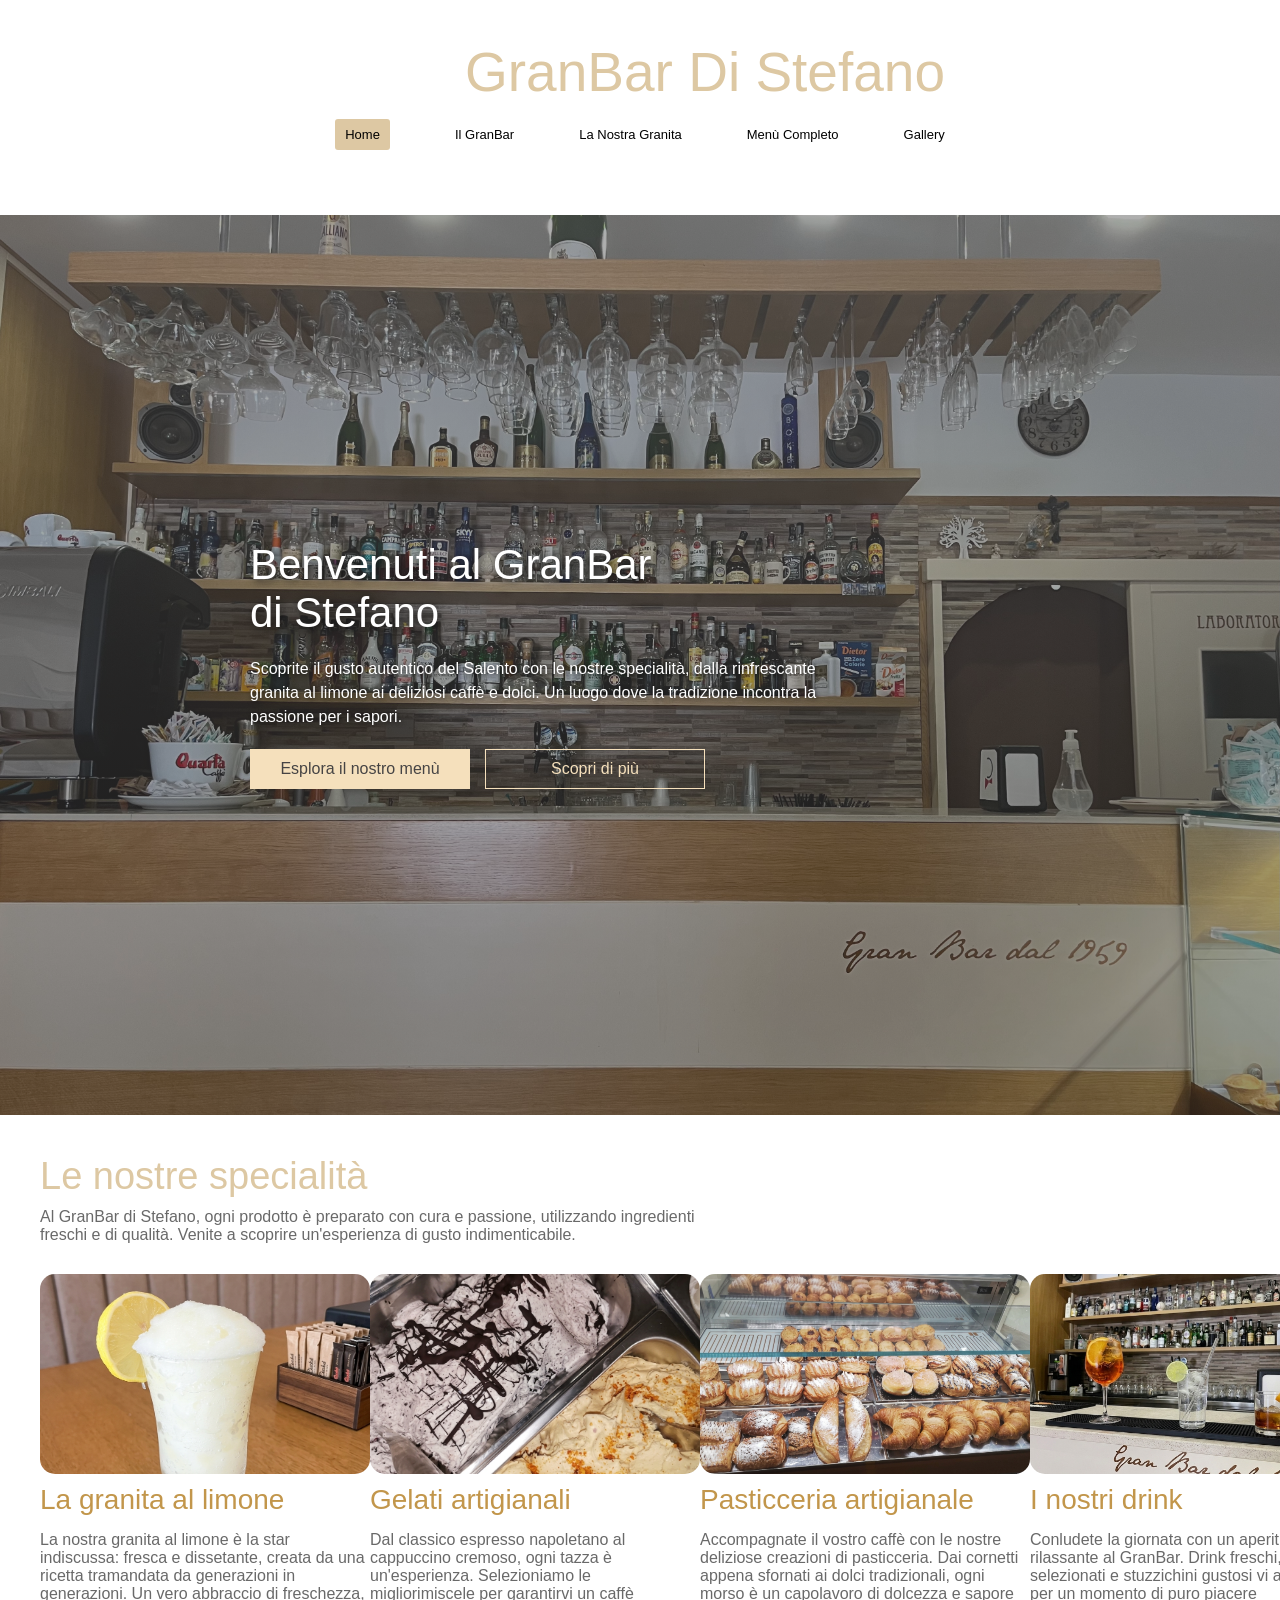
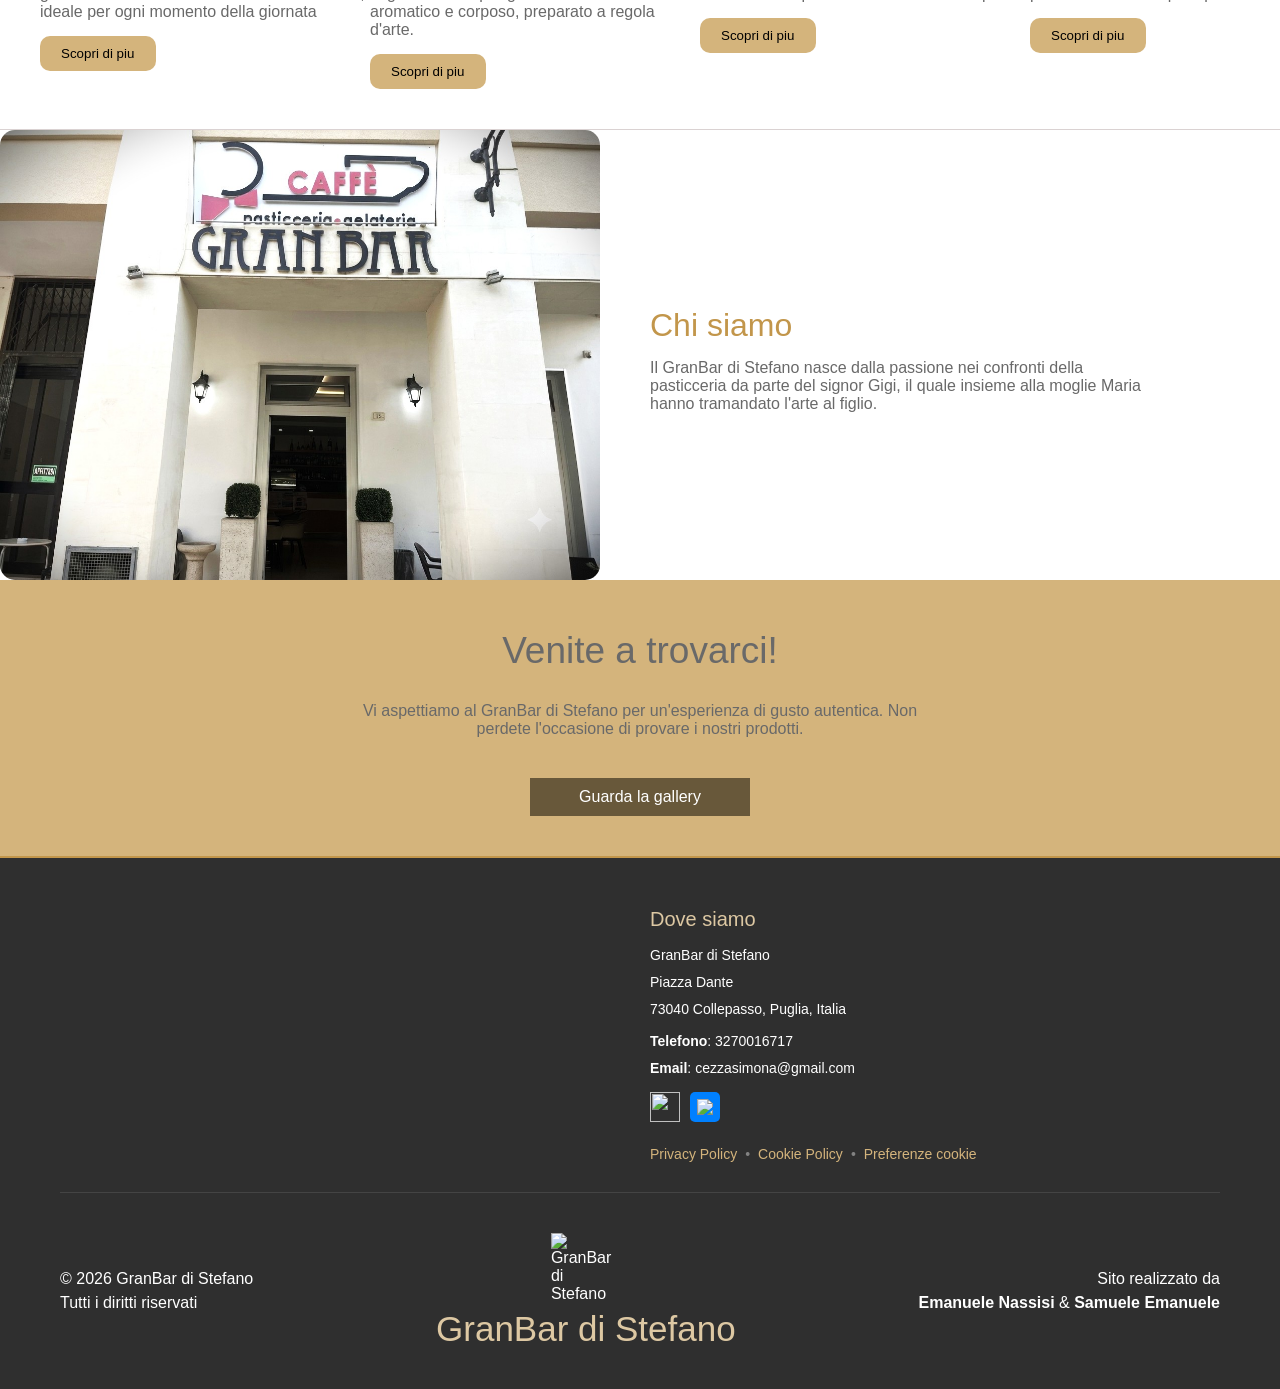
==== index.html @ b5c1f480 "Inserimento tag google console" ====
<!doctype html>
<html lang="it">
  <head>
    <script
      type="text/javascript"
      src="https://embeds.iubenda.com/widgets/157758db-593a-485d-8a2e-e35006a73e5b.js"
    ></script>
    <meta
      name="google-site-verification"
      content="AF4sfCuA5-1tu1lCKWzGmPvpDhndoNyYqZ5b3c_j6Ys"
    />
    <meta charset="UTF-8" />
    <meta name="viewport" content="width=device-width, initial-scale=1.0" />
    <link rel="stylesheet" href="style.css" />
    <style>
      .box {
        margin: 40px;
      }
      .product {
        display: flex;
        flex-direction: column;
        justify-content: center;
        width: 330px;
      }
      .chisiamo {
        display: flex;
        flex-direction: row;
        align-items: center;
        border: 1px solid rgb(218, 210, 210);
        border-right: none;
        border-bottom: none;
        border-left: none;
      }
      .product .img {
        width: 330px;
        height: 200px;
        overflow: hidden;
      }
      .product .img img {
        width: 100%;
        height: 100%;
        object-fit: cover;
        display: block;
      }

      /* OTTIMIZZATO: Rimossa la regola duplicata di .titleProduct */
      .titleProduct,
      .product .titleProduct {
        display: flex;
        margin-top: 10px;
        margin-bottom: 10px;
        color: #c2964b;
        font-size: 28px;
      }
      .descProduct {
        display: flex;
        margin-top: 5px;
        color: dimgrey;
      }
      #scopri,
      #scopriGelati,
      #scopriPasticceria,
      #scopriDrink {
        display: flex;
        padding: 10px;
        margin-top: 15px;
        justify-content: center;
        width: 35%;
        background-color: #d4b47c;
        border: none;
        border-radius: 10px;
        cursor: pointer;
        color: black;
        text-decoration: none;
        transition:
          background-color 0.2s ease,
          transform 0.2s ease; /* Fluidità per l'hover */
      }
      .come {
        display: flex;
        background-color: #d4b47c;
        align-items: center;
        justify-content: center;
        margin: 0;
        padding: 40px;
        width: 100%;
        gap: 40px;
        flex-direction: column;
        box-sizing: border-box;
      }
      .contact {
        display: flex;
        flex-direction: row;
        justify-content: space-around;
        align-items: center;
        padding: 50px;
      }
      input,
      textarea {
        width: 500px;
        max-width: 100%;
        box-sizing: border-box;
        border: 1px solid rgb(175, 172, 172);
        margin-top: 10px;
        margin-bottom: 15px;
        padding: 5px;
      }
      input {
        height: 35px;
      }
      textarea {
        height: 90px;
      }
      .social {
        display: flex;
        width: 30px;
        height: 30px;
        align-items: center;
        justify-content: center;
        cursor: pointer;
      }
      .social img {
        background-size: contain;
        overflow: hidden;
      }
      #scopri:hover,
      #scopriGelati:hover,
      #scopriPasticceria:hover,
      #scopriDrink:hover {
        background-color: #e5b45f;
        transform: scale(1.02);
      }
      @media (max-width: 768px) {
        /* AGGIORNATO: Convertito il vecchio #intro nelle nuove classi */
        .intro-title {
          font-size: 32px; /* Ridotto leggermente rispetto ai 42px desktop per farlo stare su mobile */
          text-align: center;
        }

        .intro-desc {
          font-size: 15px;
          text-align: center;
        }

        .box {
          margin: 20px;
        }

        .start {
          flex-direction: column;
          gap: 15px;
          padding: 15px;
        }

        .chisiamo {
          width: 100%;
          flex-direction: column;
          align-items: stretch;
          overflow: hidden;
        }

        .chisiamo > img {
          width: 100%;
          height: auto;
          display: block;
        }

        .chisiamo > div {
          width: 100%;
          margin: 0 !important;
          padding: 25px 20px;
          box-sizing: border-box;
          min-width: 0;
        }

        .chiSiamoText {
          width: 100% !important;
        }

        .chiSiamoText .descProduct {
          width: 100%;
          display: block;
          overflow-wrap: break-word;
        }

        .come {
          width: 100%;
          padding: 30px 20px;
          box-sizing: border-box;
          overflow: hidden;
          text-align: center; /* Unificato il text-align che avevi duplicato in fondo */
        }

        .come section {
          width: 100%;
          box-sizing: border-box;
        }

        .come .titleProduct {
          width: 100%;
          display: block;
          font-size: 30px !important;
          text-align: center;
        }

        .comeText {
          width: 100% !important;
          max-width: 100%;
          box-sizing: border-box;
        }

        .comeText .descProduct {
          display: block;
          width: 100%;
          text-align: center;
          overflow-wrap: break-word;
        }

        /* OTTIMIZZATO: Unificato con la gestione intro del primo blocco */
        .intro {
          padding: 80px 20px;
          align-items: center;
          text-align: center;
        }

        .intro span br,
        .come br {
          display: none;
        }

        .box > div {
          flex-direction: column !important;
          align-items: center !important;
          gap: 30px;
        }

        .product {
          width: 100%;
          max-width: 350px;
        }

        .product .img {
          width: 100%;
        }

        #scopri,
        #scopriGelati,
        #scopriPasticceria,
        #scopriDrink {
          width: 100%;
        }

        img[src="barfuori.jpg"] {
          width: 100%;
          height: auto;
        }

        .contact {
          flex-direction: column;
          gap: 40px;
          padding: 20px;
        }

        input,
        textarea {
          width: 100%;
          box-sizing: border-box;
        }

        iframe {
          width: 100%;
          height: 250px;
        }
      }
    </style>
    <title>Home</title>
  </head>
  <body>
    <div class="start">
      <div class="row">
        <img src="logo.png" alt="" width="100" />
        <span class="title">GranBar Di Stefano</span>
      </div>
      <nav>
        <a href="index.html" id="select">Home</a>
        <a href="bar.html">Il GranBar</a>
        <a href="granita.html">La Nostra Granita</a>
        <a href="menu.html">Menù Completo</a>
        <a href="gallery.html">Gallery</a>
      </nav>
    </div>
    <div class="background">
      <div class="intro">
        <h1 class="intro-title">Benvenuti al GranBar <br />di Stefano</h1>
        <div class="introText">
          <p class="intro-desc">
            Scoprite il gusto autentico del Salento con le nostre specialità,
            dalla rinfrescante granita al limone ai deliziosi caffè e dolci. Un
            luogo dove la tradizione incontra la passione per i sapori.
          </p>
        </div>
        <div class="intro-buttons">
          <button id="button1">Esplora il nostro menù</button>
          <button id="button2">Scopri di più</button>
        </div>
      </div>
    </div>

    <div class="box">
      <span class="titleSez"> Le nostre specialità </span>
      <div
        class="specialitaText"
        style="width: 700px; max-width: 100%; margin-top: 10px; color: dimgrey"
      >
        <span>
          Al GranBar di Stefano, ogni prodotto è preparato con cura e passione,
          utilizzando ingredienti freschi e di qualità. Venite a scoprire
          un'esperienza di gusto indimenticabile.
        </span>
      </div>
      <div
        style="
          display: flex;
          flex-direction: row;
          align-items: start;
          justify-content: space-between;
          margin-top: 30px;
        "
      >
        <div class="product" id="1">
          <div class="img">
            <img src="granita.jpeg" style="background-size: contain" />
          </div>
          <span class="titleProduct"> La granita al limone </span>
          <span class="descProduct"
            >La nostra granita al limone è la star indiscussa: fresca e
            dissetante, creata da una ricetta tramandata da generazioni in
            generazioni. Un vero abbraccio di freschezza, ideale per ogni
            momento della giornata</span
          >
          <button id="scopri">Scopri di piu</button>
        </div>
        <div class="product" id="2">
          <div class="img">
            <img src="gelati.jpg" />
          </div>
          <span class="titleProduct"> Gelati artigianali</span>
          <span class="descProduct"
            >Dal classico espresso napoletano al cappuccino cremoso, ogni tazza
            è un'esperienza. Selezioniamo le migliorimiscele per garantirvi un
            caffè aromatico e corposo, preparato a regola d'arte.</span
          >
          <button id="scopriGelati">Scopri di piu</button>
        </div>
        <div class="product" id="3">
          <div class="img">
            <img src="pasticceria.jpg" />
          </div>
          <span class="titleProduct">Pasticceria artigianale </span>
          <span class="descProduct"
            >Accompagnate il vostro caffè con le nostre deliziose creazioni di
            pasticceria. Dai cornetti appena sfornati ai dolci tradizionali,
            ogni morso è un capolavoro di dolcezza e sapore</span
          >
          <button id="scopriPasticceria">Scopri di piu</button>
        </div>
        <div class="product" id="4">
          <div class="img">
            <img src="drink.png" />
          </div>
          <span class="titleProduct"> I nostri drink</span>
          <span class="descProduct"
            >Conludete la giornata con un aperitivo rilassante al GranBar. Drink
            freschi, vini selezionati e stuzzichini gustosi vi aspettano per un
            momento di puro piacere</span
          >
          <button id="scopriDrink">Scopri di piu</button>
        </div>
      </div>
    </div>
    <div class="chisiamo">
      <img src="barfuori.jpg" width="600px" />
      <div
        style="
          display: flex;
          flex-direction: column;
          justify-content: start;
          margin: 50px;
        "
      >
        <span class="titleProduct" style="font-size: 32px">Chi siamo</span>
        <div class="chiSiamoText" style="width: 500px; max-width: 100%">
          <span class="descProduct">
            Il GranBar di Stefano nasce dalla passione nei confronti della
            pasticceria da parte del signor Gigi, il quale insieme alla moglie
            Maria hanno tramandato l'arte al figlio.
          </span>
        </div>
      </div>
    </div>
    <div class="come">
      <section
        style="
          display: flex;
          flex-direction: column;
          gap: 15px;
          align-items: center;
        "
      >
        <span class="titleProduct" style="font-size: 37px; color: dimgray"
          >Venite a trovarci!</span
        >
        <div
          class="comeText"
          style="width: 600px; max-width: 100%; text-align: center"
        >
          <span class="descProduct">
            Vi aspettiamo al GranBar di Stefano per un'esperienza di gusto
            autentica. Non perdete l'occasione di provare i nostri prodotti.
          </span>
        </div>
      </section>
      <button id="button3">Guarda la gallery</button>
    </div>
    <footer class="end" id="contattaci">
      <!-- PARTE SUPERIORE: Mappa e Contatti -->
      <div class="footer-top-row">
        <!-- Blocco Mappa -->
        <div class="footer-map">
          <iframe
            src="https://www.google.com/maps/embed?pb=!1m18!1m12!1m3!1d1526.5533006941362!2d18.1631925880849!3d40.07303418883077!2m3!1f0!2f0!3f0!3m2!1i1024!2i768!4f13.1!3m3!1m2!1s0x13441be1d64d2b7d%3A0x836a3ec8b418821c!2sGran%20Bar!5e0!3m2!1sit!2sit!4v1783519483268!5m2!1sit!2sit"
            width="100%"
            height="250"
            style="border: 0; border-radius: 8px"
            allowfullscreen=""
            loading="lazy"
            referrerpolicy="strict-origin-when-cross-origin"
          ></iframe>
        </div>

        <!-- Blocco Informazioni e Social -->
        <div class="footer-right-info">
          <span
            class="titleProduct"
            style="
              font-size: 20px;
              color: #ddc8a3;
              margin-bottom: 5px;
              display: block;
            "
            >Dove siamo</span
          >
          <span class="descProduct" style="font-size: 14px; display: block"
            >GranBar di Stefano</span
          >
          <span class="descProduct" style="font-size: 14px; display: block"
            >Piazza Dante</span
          >
          <span
            class="descProduct"
            style="font-size: 14px; display: block; margin-bottom: 5px"
            >73040 Collepasso, Puglia, Italia</span
          >
          <span class="descProduct" style="font-size: 14px; display: block"
            ><b>Telefono</b>:
            <a href="tel:3270016717" style="color: white; text-decoration: none"
              >3270016717</a
            ></span
          >
          <span
            class="descProduct"
            style="font-size: 14px; display: block; margin-bottom: 10px"
            ><b>Email</b>:
            <a
              href="mailto:cezzasimona@gmail.com"
              style="color: white; text-decoration: none"
              >cezzasimona@gmail.com</a
            ></span
          >

          <!-- Icone Social -->
          <div
            style="
              display: flex;
              flex-direction: row;
              gap: 10px;
              justify-content: flex-start;
            "
            class="social-container"
          >
            <div class="social" id="ig">
              <img
                src="instagram.svg"
                style="border-radius: 0; width: 30px; height: 30px"
              />
            </div>
            <div
              class="social"
              id="facebook"
              style="
                background-color: #0080ff;
                border-radius: 5px;
                display: flex;
                align-items: center;
                justify-content: center;
                width: 30px;
                height: 30px;
              "
            >
              <img
                src="facebook.png"
                style="border-radius: 0; max-width: 100%; max-height: 100%"
              />
            </div>
          </div>
          <div class="footer-links">
            <a
              style="text-decoration: none"
              href="https://www.iubenda.com/privacy-policy/46641203"
              class="iubenda-white iubenda-noiframe iubenda-embed"
              title="Privacy Policy"
            >
              Privacy Policy
            </a>

            <span class="separator">•</span>

            <a
              style="text-decoration: none"
              href="https://www.iubenda.com/privacy-policy/46641203/cookie-policy"
              class="iubenda-white iubenda-noiframe iubenda-embed"
              title="Cookie Policy"
            >
              Cookie Policy
            </a>

            <span class="separator">•</span>

            <button class="iubenda-cs-preferences-link">
              Preferenze cookie
            </button>
          </div>
        </div>
      </div>

      <!-- PARTE INFERIORE: Copyright, Logo e Creatori come prima -->
      <div class="footer-bottom-row">
        <div class="footer-left">
          <span>© 2026 GranBar di Stefano</span>
          <span>Tutti i diritti riservati</span>
        </div>

        <div class="footer-center">
          <img src="logo.png" alt="GranBar di Stefano" class="footer-logo" />
          <span class="footer-title">GranBar di Stefano</span>
        </div>

        <div class="footer-right">
          <span>Sito realizzato da</span>
          <span><b>Emanuele Nassisi</b> & <b>Samuele Emanuele</b></span>
        </div>
      </div>
    </footer>
  </body>
  <script>
    const scopri = document
      .getElementById("scopri")
      .addEventListener("click", () => {
        window.location.href = "granita.html";
      });
    const gelati = document
      .getElementById("scopriGelati")
      .addEventListener("click", () => {
        window.location.href = "menu.html#gelati";
      });
    const pasticceria = document
      .getElementById("scopriPasticceria")
      .addEventListener("click", () => {
        window.location.href = "menu.html#pasticceria";
      });
    const drink = document
      .getElementById("scopriDrink")
      .addEventListener("click", () => {
        window.location.href = "menu.html#drink";
      });
    const button1 = document
      .getElementById("button1")
      .addEventListener("click", function () {
        window.location.href = "menu.html";
      });
    const button2 = document
      .getElementById("button2")
      .addEventListener("click", function () {
        window.location.href = "bar.html";
      });
    const button3 = document
      .getElementById("button3")
      .addEventListener("click", function () {
        window.location.href = "gallery.html";
      });
    const facebook = document
      .getElementById("facebook")
      .addEventListener("click", function () {
        window.location.href = "https://www.facebook.com/granbardal1959";
      });
    const instagram = document
      .getElementById("ig")
      .addEventListener("click", function () {
        window.location.href = "https://www.instagram.com/granbardal1959/";
      });
  </script>
</html>
---- style.css ----
* {
  box-sizing: border-box;
  margin: 0;
  padding: 0;
  font-family: Verdana, Geneva, Tahoma, sans-serif;
  scroll-behavior: smooth;
}
body {
  padding-top: 40px;
}
.row {
  display: flex;
  flex-direction: row;
  justify-content: center;
  align-items: center;
  gap: 30px;
}
.title {
  font-size: 55px;
  color: #ddc8a3;
}

.intro {
  display: flex;
  padding-left: 250px;
  width: 100%;
  max-width: 950px;
  flex-direction: column;
  gap: 20px;
  color: #ffffff;
  box-sizing: border-box;
}

.intro-title {
  font-size: 42px;
  font-weight: 500;
  margin: 0;
  text-shadow: 2px 2px 8px rgba(0, 0, 0, 0.7);
}

.introText {
  width: 600px;
  max-width: 90%;
}

.intro-desc {
  font-size: 16px;
  margin: 0;
  line-height: 1.5;
  text-shadow: 1px 1px 5px rgba(0, 0, 0, 0.7);
}

.intro-buttons {
  display: flex;
  gap: 15px;
}

.background {
  margin-top: 50px;
  background-image:
    linear-gradient(rgba(97, 96, 96, 0.5), rgba(50, 49, 49, 0.5)),
    url("bar.jpg");
  background-size: cover;
  background-position: center center;
  background-repeat: no-repeat;
  height: 100vh;
  width: 100vw;
  max-width: 100%;
  display: flex;
  align-items: center;
}
img {
  border-radius: 15px;
}

.start {
  display: flex;
  justify-content: center;
  align-items: center;
  flex-direction: column;
}

nav {
  display: flex;
  align-items: center;
  gap: 65px;
  position: sticky;
  top: 0;
  z-index: 1000;
  background-color: white;
  padding: 15px 0;
}

nav a {
  font-size: 13px;
  color: black;
  text-decoration: none;
}

@media (max-width: 768px) {
  nav {
    display: flex;
    flex-direction: column;
    align-items: start;
    gap: 10px;
  }

  nav a::before {
    content: "•";
    margin-right: 8px;
    color: #c2964b;
  }
}

#select {
  background-color: #ddc8a3;
  padding-right: 10px;
  padding-left: 10px;
  padding-top: 8px;
  padding-bottom: 8px;
  border-radius: 3px;
}

#button1 {
  display: flex;
  justify-content: center;
  align-items: center;
  font-size: 16px;
  color: rgb(70, 68, 68);
  padding: 10px;
  border: none;
  background-color: #f5e0bc;
  cursor: pointer;
}

#button1:hover {
  background-color: #ecc98d;
}

#button2 {
  display: flex;
  justify-content: center;
  align-items: center;
  font-size: 16px;
  color: #f5e0bc;
  padding: 10px;
  border: 1px solid #f5e0bc;
  background-color: transparent;
  cursor: pointer;

  background-image: linear-gradient(to left, transparent 50%, #ecc98d 50%);
  background-size: 200% 100%;
  background-position: right bottom;

  transition:
    background-position 0.4s ease-out,
    color 0.3s ease-out;
}

#button2:hover {
  background-position: left bottom;
  color: #ffffff;
  transform: scale(1.02);
  border: none;
}

#button3 {
  display: flex;
  justify-content: center;
  align-items: center;
  font-size: 16px;
  color: white;
  padding: 10px;
  background-color: #68583a;
  border: none;
  cursor: pointer;
  transition: transform 0.3s ease;
}

#button3:hover {
  background-color: #56472c;
  transform: scale(1.02);
}

.button4 {
  display: flex;
  justify-content: center;
  align-items: center;
  font-size: 12px;
  color: black;
  padding: 8px;
  background-color: #c2964b;
  border: none;
  width: 55%;
  cursor: pointer;
}
.titleSez {
  display: flex;
  margin-top: 40px;
  color: #ddc8a3;
  font-size: 38px;
}

#button1,
#button2,
#button3 {
  width: 220px;
}

.end {
  background-color: #2f2f2f;
  color: white;
  display: flex;
  flex-direction: column; /* Dispone la riga info e la riga crediti una sotto l'altra */
  padding: 40px 60px;
  box-sizing: border-box;
  border-top: 2px solid #c2964b;
  gap: 40px;
}

/* Riga Superiore: Mappa e Info affiancate */
.footer-top-row {
  display: flex;
  justify-content: space-between;
  align-items: flex-start;
  gap: 40px;
  width: 100%;
  padding-bottom: 30px;
  border-bottom: 1px solid #444444; /* Linea sottile di separazione interna */
}

.footer-map {
  flex: 1;
  max-width: 550px; /* Riprende la larghezza massima originale che avevi impostato */
  width: 100%;
}

.footer-right-info {
  display: flex;
  flex-direction: column;
  gap: 6px;
  flex: 1;
}

/* Riga Inferiore: Il tuo stile originale */
.footer-bottom-row {
  display: flex;
  justify-content: space-between;
  align-items: center;
  width: 100%;
}

.footer-left,
.footer-center,
.footer-right {
  display: flex;
  flex-direction: column;
  gap: 6px;
}

.footer-center {
  align-items: center;
}

.footer-right {
  text-align: right;
}

.footer-logo {
  width: 70px;
  height: auto;
  border-radius: 0; /* Evita il border-radius generico di 15px sui loghi */
}

.footer-title {
  font-size: 35px;
  color: #ddc8a3;
}

.product .descProduct {
  color: dimgrey;
}

.chisiamo .descProduct {
  color: dimgrey;
}

.come .descProduct {
  color: dimgrey;
}

.end .descProduct {
  color: #ffffff;
}

.footer-links {
  display: flex;
  align-items: center;
  flex-wrap: wrap;
  gap: 8px;
  margin-top: 18px;
  font-size: 14px;
}

.footer-links a,
.footer-links button {
  color: #d4b47c;
  text-decoration: none;
  background: none;
  border: none;
  padding: 0;
  font: inherit;
  cursor: pointer;
  transition: color 0.2s ease;
}

.footer-links a:hover,
.footer-links button:hover {
  color: #ffffff;
}

.separator {
  color: rgba(255, 255, 255, 0.4);
}

.recensioni {
  background: #fafafa;
  padding: 90px 40px;
  text-align: center;
}

.reviews-container {
  display: flex;
  justify-content: center;
  gap: 30px;
  flex-wrap: wrap;
  margin: 50px 0;
}

.review {
  display: flex;
  flex-direction: column;
  justify-content: space-between;
  background: white;
  border-radius: 15px;
  padding: 30px;
  width: 400px;
  box-shadow: 0 10px 30px rgba(0, 0, 0, 0.08);
  transition: 0.25s;
}

.review:hover {
  transform: translateY(-6px);
}

.stars {
  color: #d4a017;
  font-size: 22px;
  margin-bottom: 15px;
}

.review p {
  color: #555;
  line-height: 1.7;
  margin-bottom: 20px;
}

.author {
  font-weight: bold;
  color: #333;
}

#googleReviews {
  padding: 15px 35px;
  border: none;
  border-radius: 40px;
  background: #b8860b;
  color: white;
  font-size: 16px;
}

#googleReviews:hover {
  background: #9d7208;
}
@media (max-width: 768px) {
  body {
    padding-top: 20px;
    overflow-x: hidden;
  }

  .end {
    padding: 30px 20px;
    gap: 30px;
  }

  .footer-links {
    justify-content: center;
    gap: 7px;
    font-size: 13px;
  }

  /* Incolonna la mappa e le info */
  .footer-top-row {
    flex-direction: column;
    align-items: center;
    text-align: center;
    gap: 25px;
    padding-bottom: 25px;
  }

  /* Incolonna i crediti */
  .footer-bottom-row {
    flex-direction: column;
    gap: 30px;
    text-align: center;
  }

  .footer-left,
  .footer-center,
  .footer-right,
  .footer-right-info {
    align-items: center;
    text-align: center;
    width: 100%;
  }

  .footer-right-info .social-container {
    justify-content: center !important;
  }

  .title {
    font-size: 34px;
    text-align: center;
  }

  .row {
    flex-direction: column;
    gap: 10px;
  }

  .start {
    padding: 15px;
  }

  nav {
    flex-direction: column;
    gap: 15px;
    padding: 20px 0;
  }

  nav a {
    font-size: 16px;
  }

  .background {
    width: 100%;
    min-height: 100svh;
    height: auto;

    background-size: cover;
    background-position: center;
    background-repeat: no-repeat;

    display: flex;
    align-items: center;
    justify-content: center;
  }

  .intro {
    width: 100%;
    min-width: 0;
    padding: 70px 20px;
    box-sizing: border-box;

    align-items: center;
    text-align: center;
  }

  .intro-title {
    width: 100%;
    max-width: 100%;
    font-size: 32px;
    line-height: 1.2;
    overflow-wrap: break-word;
  }

  .introText {
    width: 100%;
    max-width: 500px;
  }

  .intro-desc {
    width: 100%;
    font-size: 15px;
    line-height: 1.5;
    text-align: center;
  }

  .intro-buttons {
    width: 100%;
    flex-direction: column;
    align-items: center;
  }
  .titleSez {
    justify-content: center;
    text-align: center;
    font-size: 30px;
  }

  #button1,
  #button2,
  #button3 {
    width: 220px;
    max-width: 90%;
  }

  .button4 {
    width: 100%;
  }
}
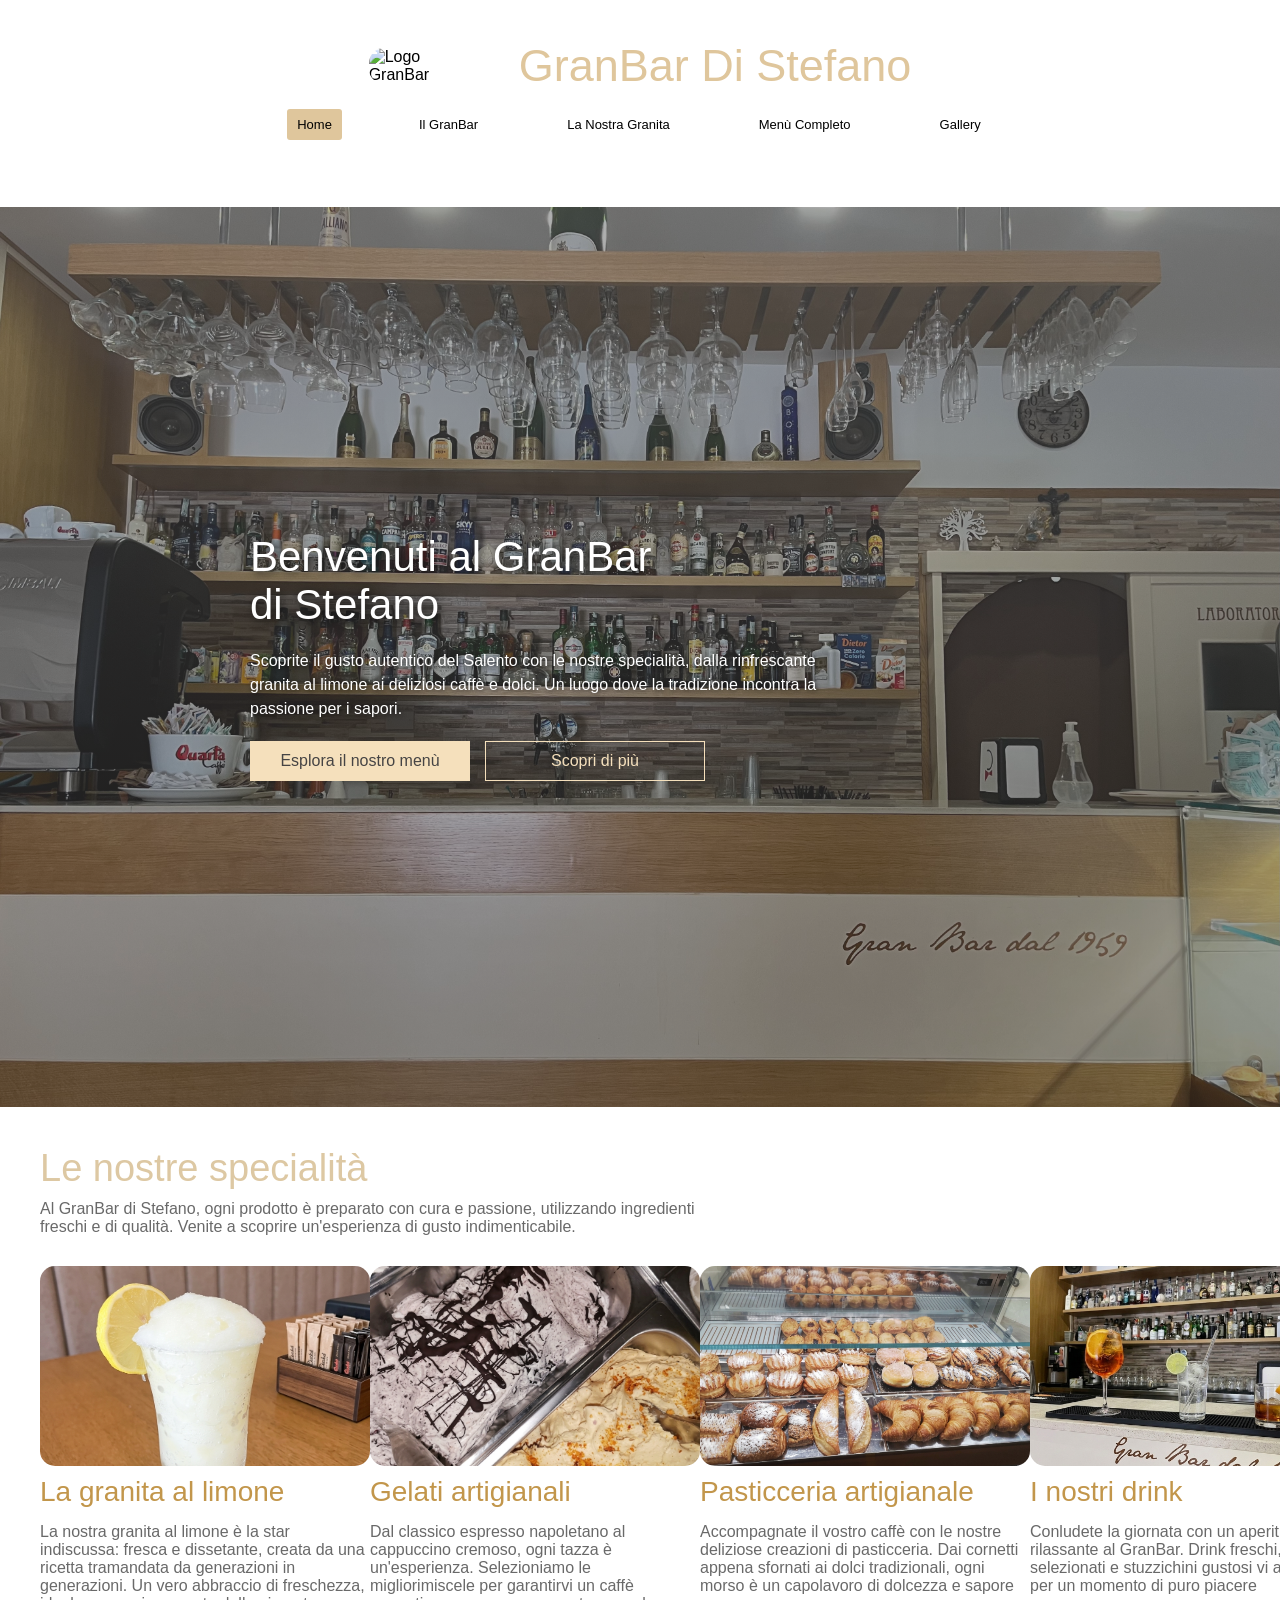
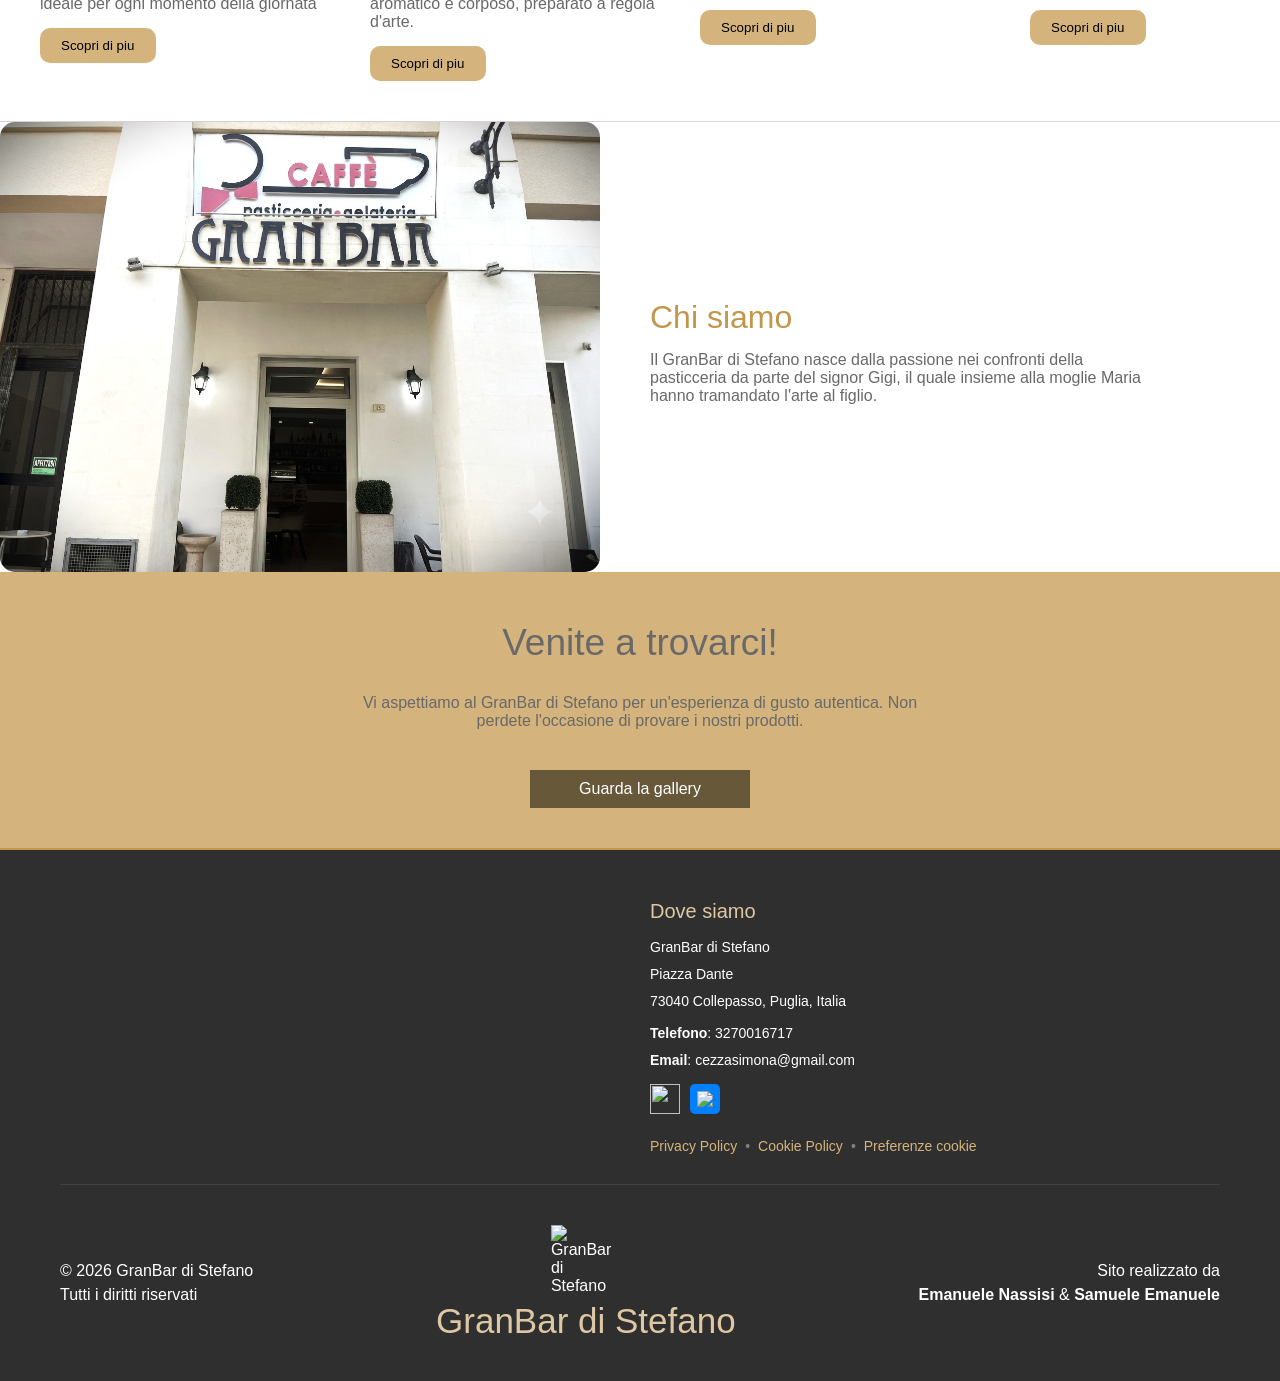
==== commit 8b6cf392: "menu" ====
--- a/index.html
+++ b/index.html
@@ -1,17 +1,124 @@
 <!doctype html>
 <html lang="it">
   <head>
+    <meta charset="UTF-8" />
+
+    <meta name="viewport" content="width=device-width, initial-scale=1.0" />
+
+    <title>GranBar di Stefano | Home</title>
+
+    <meta
+      name="description"
+      content="GranBar di Stefano: colazioni, caffè, granite, dolci e prodotti preparati con cura. Scopri il nostro locale, i prodotti e come contattarci."
+    />
+
+    <!-- URL principale del sito -->
+    <link rel="canonical" href="https://granbardistefano.it/" />
+
+    <!-- Favicon -->
+    <link rel="icon" type="image/png" href="favicon.png" />
+
+    <!-- Anteprima social e WhatsApp -->
+    <meta property="og:title" content="GranBar di Stefano" />
+
+    <meta
+      property="og:description"
+      content="Colazioni, caffè, granite e dolci al GranBar di Stefano."
+    />
+
+    <meta
+      property="og:image"
+      content="https://granbardistefano.it/preview.png"
+    />
+
+    <meta property="og:image:alt" content="GranBar di Stefano" />
+
+    <meta property="og:url" content="https://granbardistefano.it/" />
+
+    <meta property="og:type" content="website" />
+
+    <meta property="og:locale" content="it_IT" />
+
+    <meta property="og:site_name" content="GranBar di Stefano" />
+
+    <!-- Anteprima Twitter/X -->
+    <meta name="twitter:card" content="summary_large_image" />
+
+    <meta name="twitter:title" content="GranBar di Stefano" />
+
+    <meta
+      name="twitter:description"
+      content="Colazioni, caffè, granite e dolci al GranBar di Stefano."
+    />
+
+    <meta
+      name="twitter:image"
+      content="https://granbardistefano.it/preview.jpg"
+    />
+
+    <!-- Foglio CSS -->
+    <link rel="stylesheet" href="style.css" />
+
+    <!-- Iubenda -->
     <script
       type="text/javascript"
       src="https://embeds.iubenda.com/widgets/157758db-593a-485d-8a2e-e35006a73e5b.js"
     ></script>
-    <meta
-      name="google-site-verification"
-      content="AF4sfCuA5-1tu1lCKWzGmPvpDhndoNyYqZ5b3c_j6Ys"
-    />
-    <meta charset="UTF-8" />
-    <meta name="viewport" content="width=device-width, initial-scale=1.0" />
-    <link rel="stylesheet" href="style.css" />
+
+    <!-- Google Analytics -->
+    <script
+      async
+      src="https://www.googletagmanager.com/gtag/js?id=G-MP5EEY8TK3"
+    ></script>
+
+    <script>
+      window.dataLayer = window.dataLayer || [];
+
+      function gtag() {
+        dataLayer.push(arguments);
+      }
+
+      gtag("js", new Date());
+      gtag("config", "G-MP5EEY8TK3");
+    </script>
+
+    <!-- Dati strutturati per Google -->
+    <script type="application/ld+json">
+      {
+        "@context": "https://schema.org",
+        "@type": "CafeOrCoffeeShop",
+        "name": "GranBar di Stefano",
+        "url": "https://granbardistefano.it/",
+        "image": "https://granbardistefano.it/preview.jpg",
+        "logo": "https://granbardistefano.it/favicon.png",
+        "description": "Bar specializzato in colazioni, caffè, granite e dolci.",
+        "telephone": "+39 3270016717",
+        "address": {
+          "@type": "PostalAddress",
+          "streetAddress": "Piazza Dante Aligheri",
+          "addressLocality": "Collepasso",
+          "postalCode": "73040",
+          "addressRegion": "LECCE",
+          "addressCountry": "IT"
+        },
+        "openingHoursSpecification": [
+          {
+            "@type": "OpeningHoursSpecification",
+            "dayOfWeek": [
+              "Monday",
+              "Tuesday",
+              "Wednesday",
+              "Thursday",
+              "Friday",
+              "Saturday",
+              "Sunday"
+            ],
+            "opens": "06:00",
+            "closes": "21:00"
+          }
+        ]
+      }
+    </script>
     <style>
       .box {
         margin: 40px;
@@ -273,15 +380,28 @@
         }
       }
     </style>
-    <title>Home</title>
   </head>
   <body>
     <div class="start">
-      <div class="row">
-        <img src="logo.png" alt="" width="100" />
-        <span class="title">GranBar Di Stefano</span>
+      <div class="topbar">
+        <div class="row">
+          <img src="logo.png" alt="Logo GranBar" width="100" />
+          <span class="title">GranBar Di Stefano</span>
+        </div>
+
+        <button
+          class="menu-button"
+          id="menuButton"
+          aria-label="Apri il menu"
+          aria-expanded="false"
+        >
+          <span></span>
+          <span></span>
+          <span></span>
+        </button>
       </div>
-      <nav>
+
+      <nav id="navMenu">
         <a href="index.html" id="select">Home</a>
         <a href="bar.html">Il GranBar</a>
         <a href="granita.html">La Nostra Granita</a>
@@ -515,24 +635,54 @@
           </div>
           <div class="footer-links">
             <a
-              style="text-decoration: none"
               href="https://www.iubenda.com/privacy-policy/46641203"
               class="iubenda-white iubenda-noiframe iubenda-embed"
-              title="Privacy Policy"
+              title="Privacy Policy "
+              >Privacy Policy</a
             >
-              Privacy Policy
-            </a>
+            <script type="text/javascript">
+              (function (w, d) {
+                var loader = function () {
+                  var s = d.createElement("script"),
+                    tag = d.getElementsByTagName("script")[0];
+                  s.src = "https://cdn.iubenda.com/iubenda.js";
+                  tag.parentNode.insertBefore(s, tag);
+                };
+                if (w.addEventListener) {
+                  w.addEventListener("load", loader, false);
+                } else if (w.attachEvent) {
+                  w.attachEvent("onload", loader);
+                } else {
+                  w.onload = loader;
+                }
+              })(window, document);
+            </script>
 
             <span class="separator">•</span>
 
             <a
-              style="text-decoration: none"
               href="https://www.iubenda.com/privacy-policy/46641203/cookie-policy"
               class="iubenda-white iubenda-noiframe iubenda-embed"
-              title="Cookie Policy"
+              title="Cookie Policy "
+              >Cookie Policy</a
             >
-              Cookie Policy
-            </a>
+            <script type="text/javascript">
+              (function (w, d) {
+                var loader = function () {
+                  var s = d.createElement("script"),
+                    tag = d.getElementsByTagName("script")[0];
+                  s.src = "https://cdn.iubenda.com/iubenda.js";
+                  tag.parentNode.insertBefore(s, tag);
+                };
+                if (w.addEventListener) {
+                  w.addEventListener("load", loader, false);
+                } else if (w.attachEvent) {
+                  w.attachEvent("onload", loader);
+                } else {
+                  w.onload = loader;
+                }
+              })(window, document);
+            </script>
 
             <span class="separator">•</span>
 
@@ -563,6 +713,26 @@
     </footer>
   </body>
   <script>
+    const menuButton = document.getElementById("menuButton");
+    const navMenu = document.getElementById("navMenu");
+
+    menuButton.addEventListener("click", () => {
+      navMenu.classList.toggle("open");
+
+      const menuAperto = navMenu.classList.contains("open");
+      menuButton.setAttribute("aria-expanded", menuAperto);
+    });
+
+    const navLinks = document.querySelectorAll("#navMenu a");
+
+    navLinks.forEach((link) => {
+      link.addEventListener("click", () => {
+        navMenu.classList.remove("open");
+        menuButton.setAttribute("aria-expanded", "false");
+      });
+    });
+  </script>
+  <script>
     const scopri = document
       .getElementById("scopri")
       .addEventListener("click", () => {
--- a/style.css
+++ b/style.css
@@ -78,15 +78,30 @@
   justify-content: center;
   align-items: center;
   flex-direction: column;
+  background-color: white;
+}
+
+.topbar {
+  display: flex;
+  justify-content: center;
+  align-items: center;
+}
+
+.row {
+  display: flex;
+  align-items: center;
+}
+
+.title {
+  font-size: 45px;
+  color: #dfc69c;
+  margin-left: 20px;
 }
 
 nav {
   display: flex;
   align-items: center;
   gap: 65px;
-  position: sticky;
-  top: 0;
-  z-index: 1000;
   background-color: white;
   padding: 15px 0;
 }
@@ -95,20 +110,102 @@
   font-size: 13px;
   color: black;
   text-decoration: none;
+  padding: 10px 12px;
+  border-radius: 5px;
+}
+
+nav a:hover,
+nav a#select {
+  background-color: #dfc69c;
+}
+
+.menu-button {
+  display: none;
+  width: 42px;
+  height: 42px;
+  border: none;
+  background-color: transparent;
+  cursor: pointer;
+  padding: 6px;
+}
+
+.menu-button span {
+  display: block;
+  width: 100%;
+  height: 3px;
+  background-color: #333;
+  margin: 6px 0;
+  border-radius: 3px;
+  transition: 0.3s;
 }
 
 @media (max-width: 768px) {
+  .start {
+    position: fixed;
+    top: 0;
+    left: 0;
+    width: 100%;
+    z-index: 1000;
+    align-items: stretch;
+  }
+
+  .topbar {
+    width: 100%;
+    height: 70px;
+    padding: 8px 18px;
+    justify-content: space-between;
+    background-color: white;
+    box-shadow: 0 2px 8px rgba(0, 0, 0, 0.12);
+  }
+
+  .row img {
+    width: 50px;
+  }
+
+  .title {
+    font-size: 20px;
+    margin-left: 10px;
+  }
+
+  .menu-button {
+    display: block;
+  }
+
   nav {
-    display: flex;
+    position: absolute;
+    top: 70px;
+    left: 0;
+    width: 100%;
     flex-direction: column;
-    align-items: start;
-    gap: 10px;
+    align-items: stretch;
+    gap: 0;
+    padding: 0;
+    background-color: white;
+
+    max-height: 0;
+    overflow: hidden;
+    transition: max-height 0.35s ease;
+    box-shadow: 0 8px 12px rgba(0, 0, 0, 0.12);
+  }
+
+  nav.open {
+    max-height: 400px;
+  }
+
+  nav a {
+    width: 100%;
+    font-size: 17px;
+    padding: 16px 22px;
+    border-radius: 0;
+    border-bottom: 1px solid #eeeeee;
   }
 
   nav a::before {
-    content: "•";
-    margin-right: 8px;
-    color: #c2964b;
+    content: none;
+  }
+
+  body {
+    padding-top: 70px;
   }
 }
 
